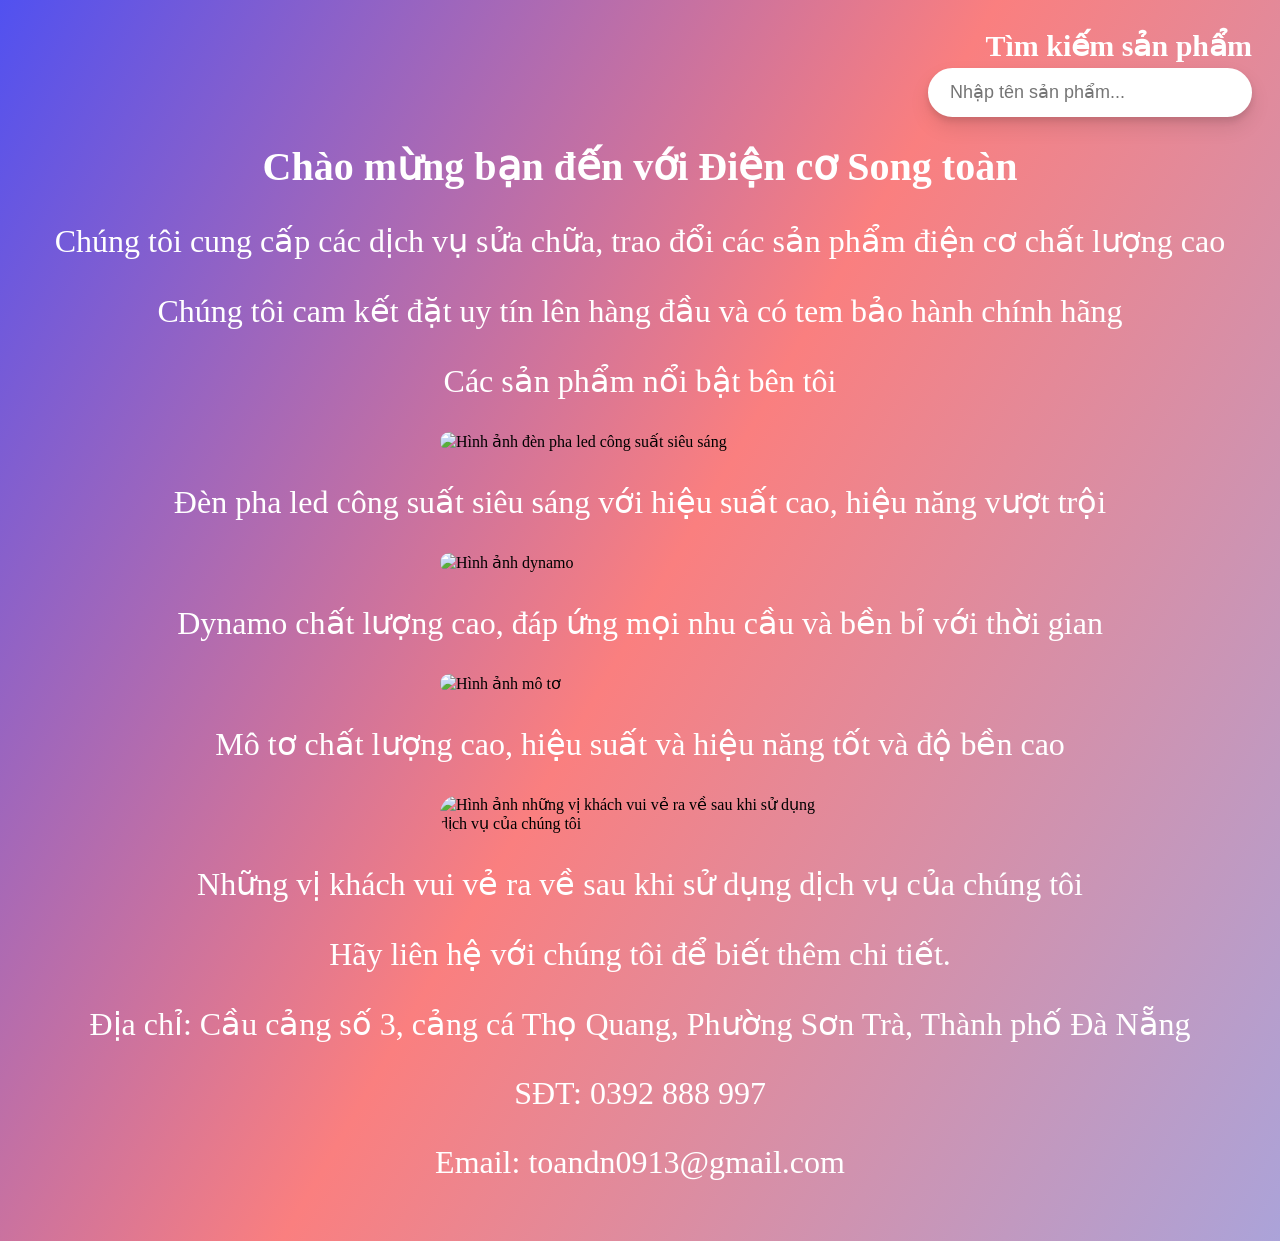
==== index.html @ e0ca0584 "Add files via upload" ====
<!DOCTYPE html>
<html lang="en">
    <head>
        <link rel="stylesheet" href="style.css">
        <meta charset="UTF-8">
        <meta name="viewport" content="width=device-width, initial-scale=1.0">
        <title>Điện cơ Song toàn</title>
    </head>
    <body>
        <h2>Tìm kiếm sản phẩm</h2>
        <input type="text" id="searchInput" placeholder="Nhập tên sản phẩm...">
        <ul id="itemList" style="display: none;">
            <li class="item">Bình ắc quy</li>
            <li class="item">Đề ma rơ 12V</li>
            <li class="item">Đề ma rơ 24V</li>
            <li class="item">Máy phát điện</li>
            <li class="item">Linh kiện AVR</li>
            <li class="item">Đèn pha led siêu sáng</li>
            <li class="item">Mô tơ</li>
            <li class="item">Dynamo/Đi na mô 12V</li>
            <li class="item">Dynamo/Đi na mô 24V</li>
        </ul>
        <h1>Chào mừng bạn đến với Điện cơ Song toàn</h1>
        <p>Chúng tôi cung cấp các dịch vụ sửa chữa, trao đổi các sản phẩm điện cơ chất lượng cao</p>
        <p>Chúng tôi cam kết đặt uy tín lên hàng đầu và có tem bảo hành chính hãng</p>
        <p>Các sản phẩm nổi bật bên tôi</p>
        <img src="Images/den pha led.jpg" alt="Hình ảnh đèn pha led công suất siêu sáng">
        <p>Đèn pha led công suất siêu sáng với hiệu suất cao, hiệu năng vượt trội</p>
        <img src="Images/dynamo.jpg" alt="Hình ảnh dynamo">
        <p>Dynamo chất lượng cao, đáp ứng mọi nhu cầu và bền bỉ với thời gian</p>
        <img src="Images/mo to.jpg" alt="Hình ảnh mô tơ">
        <p>Mô tơ chất lượng cao, hiệu suất và hiệu năng tốt và độ bền cao</p>
        <img src="Images/nhung vi khach vui ve.jpg" alt="Hình ảnh những vị khách vui vẻ ra về sau khi sử dụng dịch vụ của chúng tôi">
        <p>Những vị khách vui vẻ ra về sau khi sử dụng dịch vụ của chúng tôi</p>
        <p>Hãy liên hệ với chúng tôi để biết thêm chi tiết.</p>
        <p>Địa chỉ: Cầu cảng số 3, cảng cá Thọ Quang, Phường Sơn Trà, Thành phố Đà Nẵng</p>
        <p>SĐT: 0392 888 997</p>
        <p>Email: toandn0913@gmail.com</p>
        <script src="script.js"></script>
    </body>
</html>
---- style.css ----
h1 {
    text-align: center;
    color: white;
    font-size: 40px;
    margin-top: 80px; 
}
h2 {
    color: white;
    font-size: 30px;
    margin-bottom: 10px;
    text-align: right;
    margin-top: 0px;
}
li {
    color: white;
    font-size: 28px;
}
p {
    text-align: center;
    color: white;
    font-size: 32px;
}
img {
    display: block;
    margin: 20px auto;
    border-radius: 20px;
    max-width:400px;
    height: auto;
}
body {
    background: linear-gradient(300deg, #aba3d9, #fa7f7f, #5151f0); 
    padding: 20px;
    position: relative;
}
#searchInput {
    width: 100%;
    max-width: 280px;
    padding: 12px 20px;     
    font-size: 18px;        
    border: 2px solid #fff; 
    border-radius: 25px;    
    outline: none;          
    background-color: #ffffff; 
    transition: all 0.3s cubic-bezier(0.25, 0.8, 0.25, 1); 
    
    position: absolute;       
    top: 60px;             
    right: 20px;           
    z-index: 9999;         
    box-shadow: 0 4px 6px #0000001a, 0 10px 20px #0000001a;
}

#searchInput:focus {
    border-color: #000000;  
    box-shadow: 4px 8px #0000002b;
}
#itemList {
    max-width: 280px;
    width: 280px;
    padding: 0;
    list-style: none;
    position: absolute;       
    top: 115px;             
    right: 20px;           
    z-index: 9998;         
}
.item {
    color: white;
    font-size: 20px;
    padding: 12px 20px;
    background: #000000d9; 
    margin-bottom: 8px; 
    border-radius: 12px; 
    text-align: left;
    transition: all 0.2s ease;
    box-shadow: 0 4px 10px #000000cc;
    border: 1px solid #2b2b2b; 
}
.item:hover {
    background: #000000; 
    transform: translateY(-2px); 
    box-shadow: 6px 15px #2424242b;
    cursor: pointer;
}
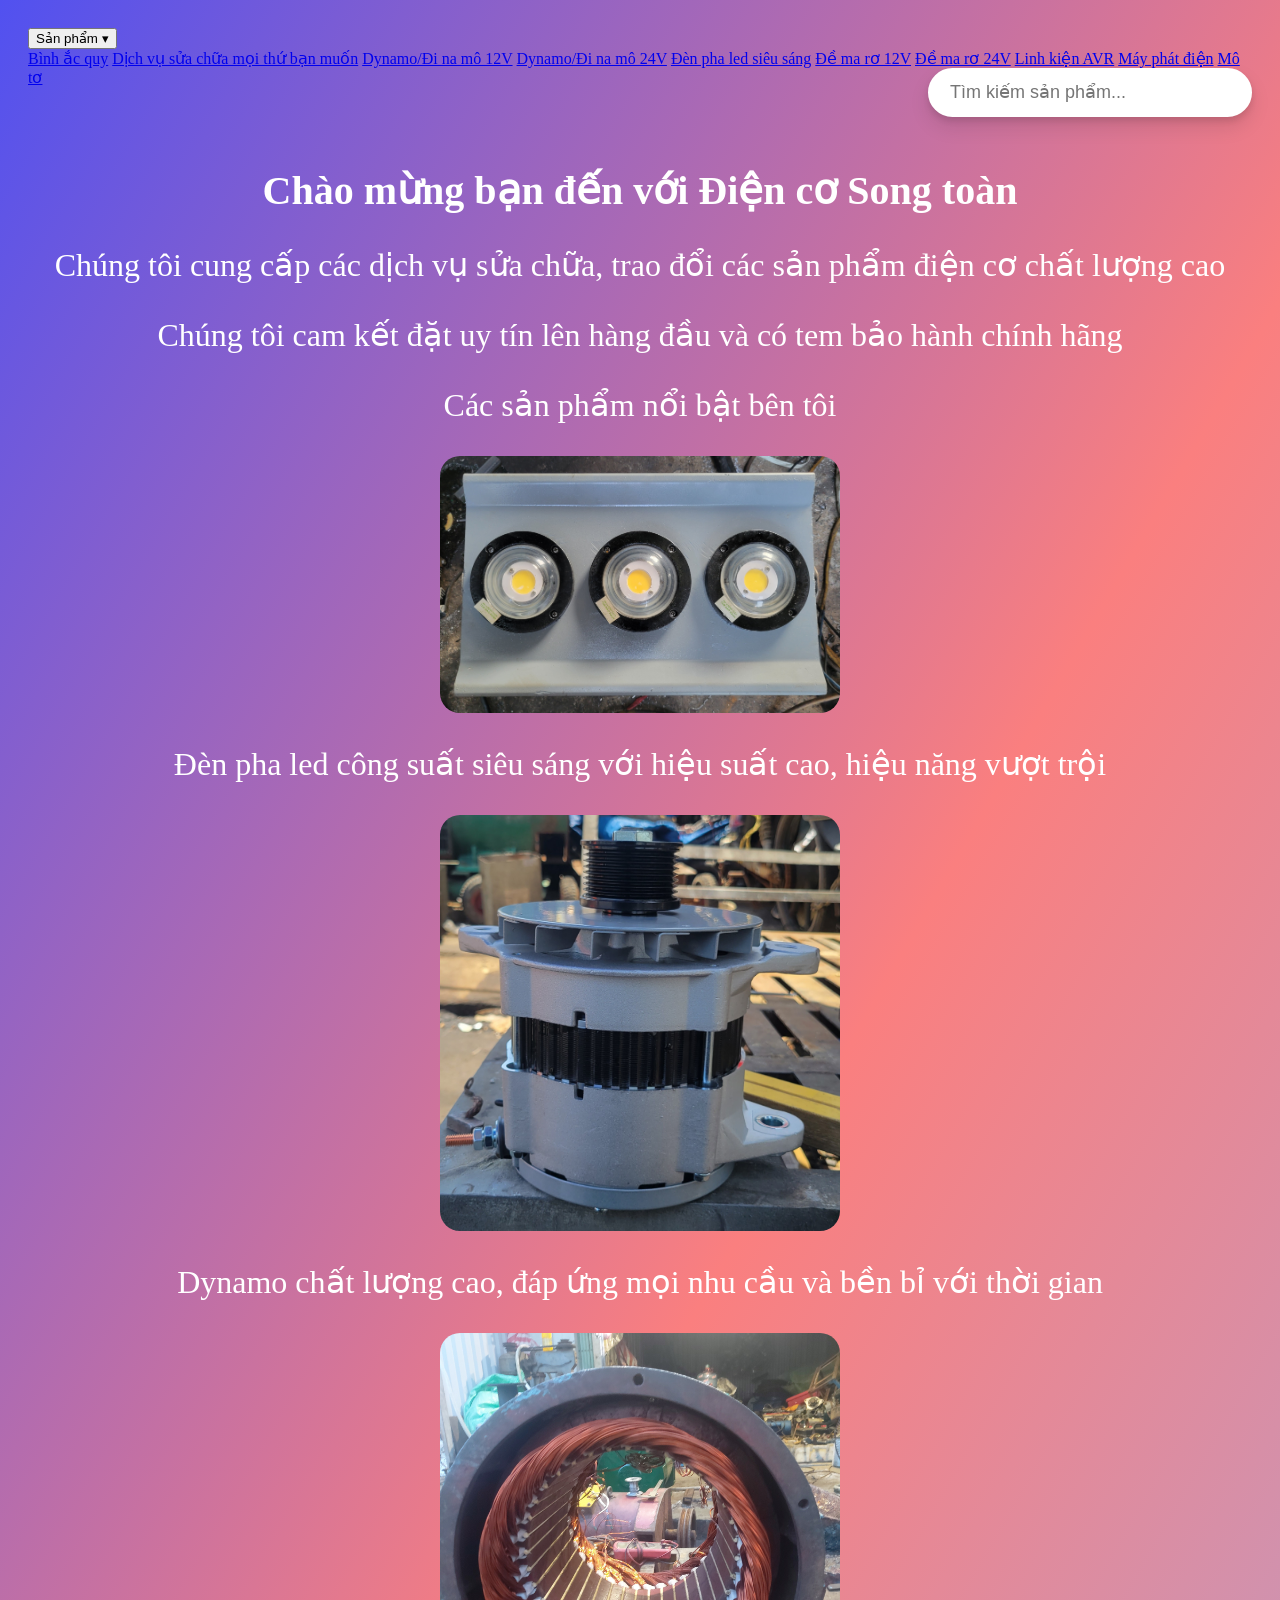
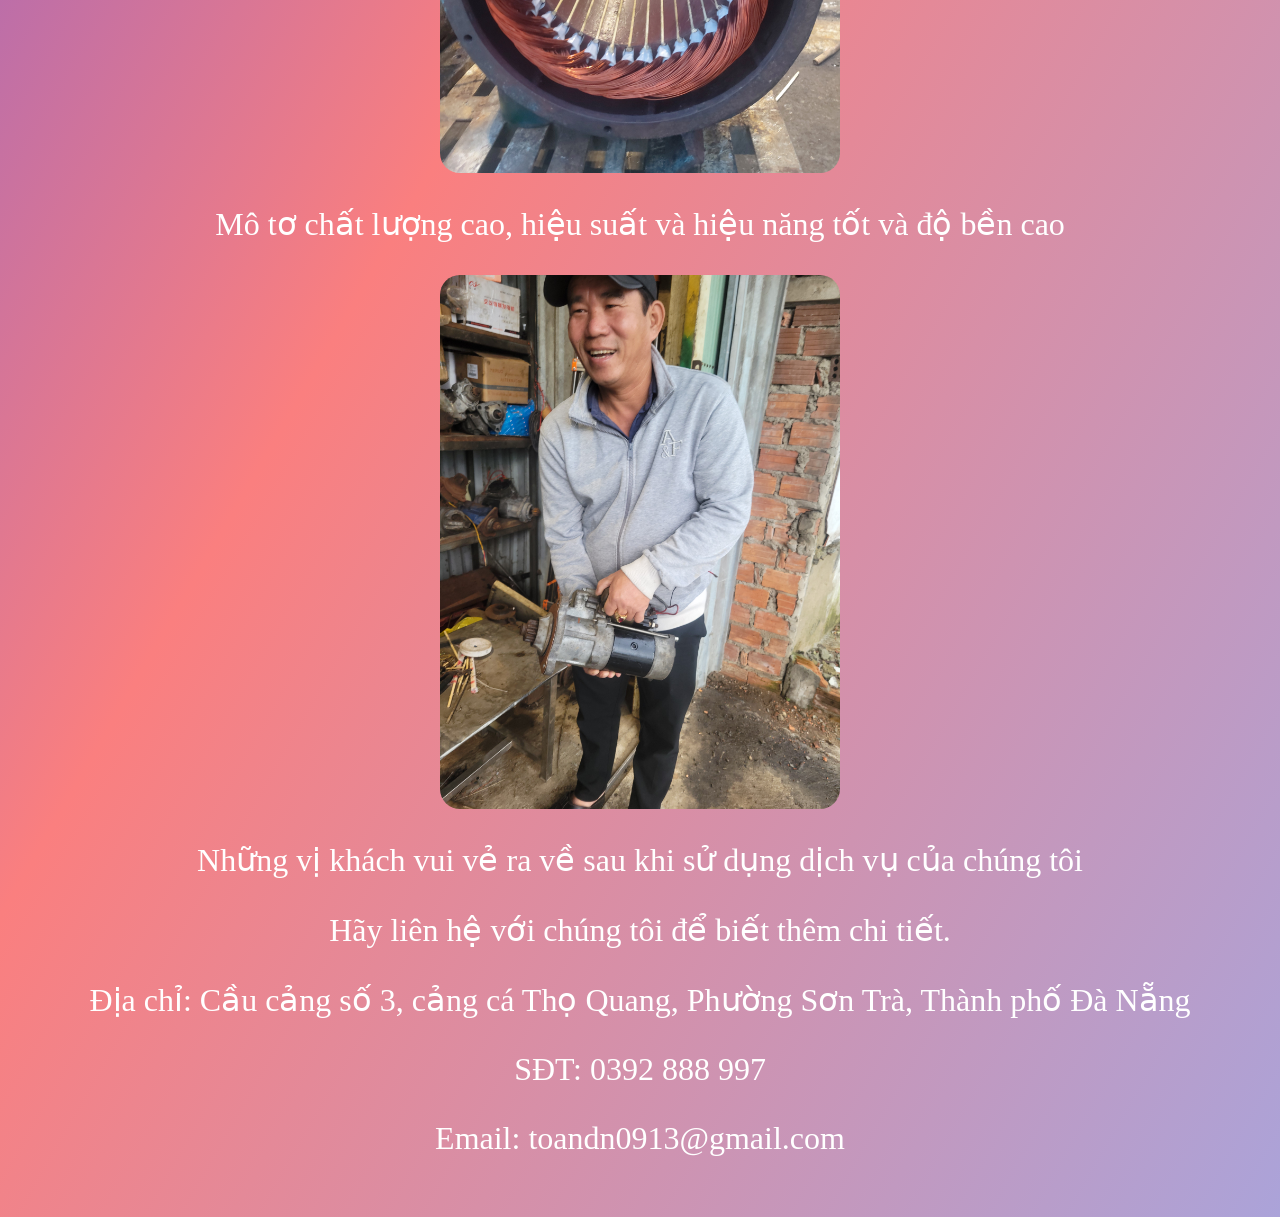
==== commit 047a18f7: "Update index.html" ====
--- a/index.html
+++ b/index.html
@@ -7,35 +7,56 @@
         <title>Điện cơ Song toàn</title>
     </head>
     <body>
-        <h2>Tìm kiếm sản phẩm</h2>
-        <input type="text" id="searchInput" placeholder="Nhập tên sản phẩm...">
+        <div class="shop-header">
+            <div class="menu-san-pham-container">
+                <button id="nutSanPham" class="btn-san-pham">
+                    Sản phẩm ▾
+                </button>
+                <div id="listSanPham" class="dropdown-list">
+                    <a href="ac-quy.html" class="dropdown-item">Bình ắc quy</a>
+                    <a href="dich-vu-sua-chua.html" class="dropdown-item">Dịch vụ sửa chữa mọi thứ bạn muốn</a>
+                    <a href="dynamo-12v.html" class="dropdown-item">Dynamo/Đi na mô 12V</a>
+                    <a href="dynamo-24v.html" class="dropdown-item">Dynamo/Đi na mô 24V</a>
+                    <a href="den-led.html" class="dropdown-item">Đèn pha led siêu sáng</a>
+                    <a href="de-ma-ro-12v.html" class="dropdown-item">Đề ma rơ 12V</a>
+                    <a href="de-ma-ro-24v.html" class="dropdown-item">Đề ma rơ 24V</a>
+                    <a href="avr.html" class="dropdown-item">Linh kiện AVR</a>
+                    <a href="may-phat-dien.html" class="dropdown-item">Máy phát điện</a>
+                    <a href="mo-to.html" class="dropdown-item">Mô tơ</a>
+                </div>
+            </div>
+            <input type="text" id="searchInput" placeholder="Tìm kiếm sản phẩm...">
+        </div>
         <ul id="itemList" style="display: none;">
             <li class="item">Bình ắc quy</li>
+            <li class="item">Dịch vụ sửa chữa mọi thứ bạn muốn</li>
+            <li class="item">Dynamo/Đi na mô 12V</li>
+            <li class="item">Dynamo/Đi na mô 24V</li>
+            <li class="item">Đèn pha led siêu sáng</li>
             <li class="item">Đề ma rơ 12V</li>
             <li class="item">Đề ma rơ 24V</li>
+            <li class="item">Linh kiện AVR</li>
             <li class="item">Máy phát điện</li>
-            <li class="item">Linh kiện AVR</li>
-            <li class="item">Đèn pha led siêu sáng</li>
             <li class="item">Mô tơ</li>
-            <li class="item">Dynamo/Đi na mô 12V</li>
-            <li class="item">Dynamo/Đi na mô 24V</li>
         </ul>
         <h1>Chào mừng bạn đến với Điện cơ Song toàn</h1>
         <p>Chúng tôi cung cấp các dịch vụ sửa chữa, trao đổi các sản phẩm điện cơ chất lượng cao</p>
         <p>Chúng tôi cam kết đặt uy tín lên hàng đầu và có tem bảo hành chính hãng</p>
         <p>Các sản phẩm nổi bật bên tôi</p>
-        <img src="Images/den pha led.jpg" alt="Hình ảnh đèn pha led công suất siêu sáng">
+        <img src="den pha led.jpg" alt="Hình ảnh đèn pha led công suất siêu sáng">
         <p>Đèn pha led công suất siêu sáng với hiệu suất cao, hiệu năng vượt trội</p>
-        <img src="Images/dynamo.jpg" alt="Hình ảnh dynamo">
+        <img src="dynamo.jpg" alt="Hình ảnh dynamo">
         <p>Dynamo chất lượng cao, đáp ứng mọi nhu cầu và bền bỉ với thời gian</p>
-        <img src="Images/mo to.jpg" alt="Hình ảnh mô tơ">
+        <img src="mo to.jpg" alt="Hình ảnh mô tơ">
         <p>Mô tơ chất lượng cao, hiệu suất và hiệu năng tốt và độ bền cao</p>
-        <img src="Images/nhung vi khach vui ve.jpg" alt="Hình ảnh những vị khách vui vẻ ra về sau khi sử dụng dịch vụ của chúng tôi">
+        <img src="nhung vi khach vui ve.jpg" alt="Hình ảnh những vị khách vui vẻ ra về sau khi sử dụng dịch vụ của chúng tôi">
         <p>Những vị khách vui vẻ ra về sau khi sử dụng dịch vụ của chúng tôi</p>
         <p>Hãy liên hệ với chúng tôi để biết thêm chi tiết.</p>
-        <p>Địa chỉ: Cầu cảng số 3, cảng cá Thọ Quang, Phường Sơn Trà, Thành phố Đà Nẵng</p>
-        <p>SĐT: 0392 888 997</p>
-        <p>Email: toandn0913@gmail.com</p>
+        <div class="contact-box">
+            <p>Địa chỉ: Cầu cảng số 3, cảng cá Thọ Quang, Phường Sơn Trà, Thành phố Đà Nẵng</p>
+            <p>SĐT: 0392 888 997</p>
+            <p>Email: toandn0913@gmail.com</p>
+        </div>
         <script src="script.js"></script>
     </body>
-</html>+</html>
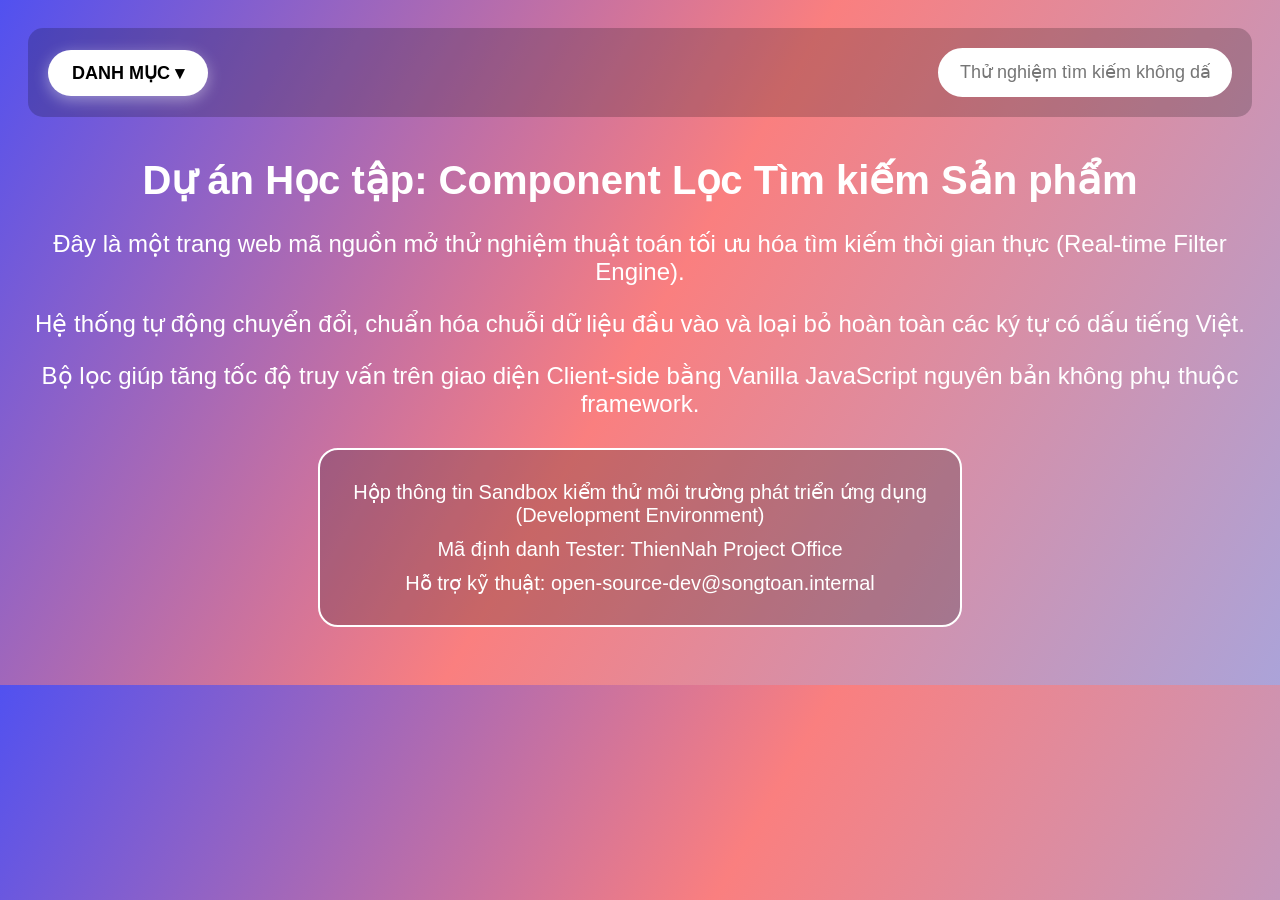
==== commit fdbf9ed7: "Update index.html" ====
--- a/index.html
+++ b/index.html
@@ -1,62 +1,58 @@
 <!DOCTYPE html>
-<html lang="en">
-    <head>
-        <link rel="stylesheet" href="style.css">
-        <meta charset="UTF-8">
-        <meta name="viewport" content="width=device-width, initial-scale=1.0">
-        <title>Điện cơ Song toàn</title>
-    </head>
-    <body>
-        <div class="shop-header">
-            <div class="menu-san-pham-container">
-                <button id="nutSanPham" class="btn-san-pham">
-                    Sản phẩm ▾
-                </button>
-                <div id="listSanPham" class="dropdown-list">
-                    <a href="ac-quy.html" class="dropdown-item">Bình ắc quy</a>
-                    <a href="dich-vu-sua-chua.html" class="dropdown-item">Dịch vụ sửa chữa mọi thứ bạn muốn</a>
-                    <a href="dynamo-12v.html" class="dropdown-item">Dynamo/Đi na mô 12V</a>
-                    <a href="dynamo-24v.html" class="dropdown-item">Dynamo/Đi na mô 24V</a>
-                    <a href="den-led.html" class="dropdown-item">Đèn pha led siêu sáng</a>
-                    <a href="de-ma-ro-12v.html" class="dropdown-item">Đề ma rơ 12V</a>
-                    <a href="de-ma-ro-24v.html" class="dropdown-item">Đề ma rơ 24V</a>
-                    <a href="avr.html" class="dropdown-item">Linh kiện AVR</a>
-                    <a href="may-phat-dien.html" class="dropdown-item">Máy phát điện</a>
-                    <a href="mo-to.html" class="dropdown-item">Mô tơ</a>
-                </div>
+<html lang="vi">
+<head>
+    <link rel="stylesheet" href="style.css">
+    <meta charset="UTF-8">
+    <meta name="viewport" content="width=device-width, initial-scale=1.0">
+    <title>Electric Song Toan - Smart Search Component</title>
+</head>
+<body>
+
+    <div class="shop-header">
+        <div class="menu-san-pham-container">
+            <button id="nutSanPham" class="btn-san-pham"> Danh mục ▾ </button>
+            <div id="listSanPham" class="dropdown-list">
+                <a href="ac-quy.html" class="dropdown-item">Mẫu thử nghiệm 01: Bình ắc quy</a>
+                <a href="dich-vu-sua-chua.html" class="dropdown-item">Mẫu thử nghiệm 02: Hệ thống điều khiển nâng cao</a>
+                <a href="dynamo-12v.html" class="dropdown-item">Mẫu thử nghiệm 03: Động cơ xoay chiều Dynamo 12V</a>
+                <a href="dynamo-24v.html" class="dropdown-item">Mẫu thử nghiệm 04: Động cơ xoay chiều Dynamo 24V</a>
+                <a href="den-led.html" class="dropdown-item">Mẫu thử nghiệm 05: Thiết bị module LED công suất</a>
+                <a href="de-ma-ro-12v.html" class="dropdown-item">Mẫu thử nghiệm 06: Linh kiện khởi động 12V</a>
+                <a href="de-ma-ro-24v.html" class="dropdown-item">Mẫu thử nghiệm 07: Linh kiện khởi động 24V</a>
+                <a href="avr.html" class="dropdown-item">Mẫu thử nghiệm 08: Bộ điều chỉnh điện áp AVR</a>
+                <a href="may-phat-dien.html" class="dropdown-item">Mẫu thử nghiệm 09: Module máy phát năng lượng</a>
+                <a href="mo-to.html" class="dropdown-item">Mẫu thử nghiệm 10: Động cơ cảm ứng Mô tơ</a>
             </div>
-            <input type="text" id="searchInput" placeholder="Tìm kiếm sản phẩm...">
         </div>
-        <ul id="itemList" style="display: none;">
-            <li class="item">Bình ắc quy</li>
-            <li class="item">Dịch vụ sửa chữa mọi thứ bạn muốn</li>
-            <li class="item">Dynamo/Đi na mô 12V</li>
-            <li class="item">Dynamo/Đi na mô 24V</li>
-            <li class="item">Đèn pha led siêu sáng</li>
-            <li class="item">Đề ma rơ 12V</li>
-            <li class="item">Đề ma rơ 24V</li>
-            <li class="item">Linh kiện AVR</li>
-            <li class="item">Máy phát điện</li>
-            <li class="item">Mô tơ</li>
-        </ul>
-        <h1>Chào mừng bạn đến với Điện cơ Song toàn</h1>
-        <p>Chúng tôi cung cấp các dịch vụ sửa chữa, trao đổi các sản phẩm điện cơ chất lượng cao</p>
-        <p>Chúng tôi cam kết đặt uy tín lên hàng đầu và có tem bảo hành chính hãng</p>
-        <p>Các sản phẩm nổi bật bên tôi</p>
-        <img src="den pha led.jpg" alt="Hình ảnh đèn pha led công suất siêu sáng">
-        <p>Đèn pha led công suất siêu sáng với hiệu suất cao, hiệu năng vượt trội</p>
-        <img src="dynamo.jpg" alt="Hình ảnh dynamo">
-        <p>Dynamo chất lượng cao, đáp ứng mọi nhu cầu và bền bỉ với thời gian</p>
-        <img src="mo to.jpg" alt="Hình ảnh mô tơ">
-        <p>Mô tơ chất lượng cao, hiệu suất và hiệu năng tốt và độ bền cao</p>
-        <img src="nhung vi khach vui ve.jpg" alt="Hình ảnh những vị khách vui vẻ ra về sau khi sử dụng dịch vụ của chúng tôi">
-        <p>Những vị khách vui vẻ ra về sau khi sử dụng dịch vụ của chúng tôi</p>
-        <p>Hãy liên hệ với chúng tôi để biết thêm chi tiết.</p>
-        <div class="contact-box">
-            <p>Địa chỉ: Cầu cảng số 3, cảng cá Thọ Quang, Phường Sơn Trà, Thành phố Đà Nẵng</p>
-            <p>SĐT: 0392 888 997</p>
-            <p>Email: toandn0913@gmail.com</p>
+
+        <div class="search-container">
+            <input type="text" id="searchInput" placeholder="Thử nghiệm tìm kiếm không dấu...">
+            <div id="itemList" class="search-dropdown" style="display: none;">
+                <a href="ac-quy.html" class="search-item">Mẫu thử nghiệm 01: Bình ắc quy</a>
+                <a href="dich-vu-sua-chua.html" class="search-item">Mẫu thử nghiệm 02: Hệ thống điều khiển nâng cao</a>
+                <a href="dynamo-12v.html" class="search-item">Mẫu thử nghiệm 03: Động cơ xoay chiều Dynamo 12V</a>
+                <a href="dynamo-24v.html" class="search-item">Mẫu thử nghiệm 04: Động cơ xoay chiều Dynamo 24V</a>
+                <a href="den-led.html" class="search-item">Mẫu thử nghiệm 05: Thiết bị module LED công suất</a>
+                <a href="de-ma-ro-12v.html" class="search-item">Mẫu thử nghiệm 06: Linh kiện khởi động 12V</a>
+                <a href="de-ma-ro-24v.html" class="search-item">Mẫu thử nghiệm 07: Linh kiện khởi động 24V</a>
+                <a href="avr.html" class="search-item">Mẫu thử nghiệm 08: Bộ điều chỉnh điện áp AVR</a>
+                <a href="may-phat-dien.html" class="search-item">Mẫu thử nghiệm 09: Module máy phát năng lượng</a>
+                <a href="mo-to.html" class="search-item">Mẫu thử nghiệm 10: Động cơ cảm ứng Mô tơ</a>
+            </div>
         </div>
-        <script src="script.js"></script>
-    </body>
+    </div>
+
+    <h1>Dự án Học tập: Component Lọc Tìm kiếm Sản phẩm</h1>
+    <p>Đây là một trang web mã nguồn mở thử nghiệm thuật toán tối ưu hóa tìm kiếm thời gian thực (Real-time Filter Engine).</p>
+    <p>Hệ thống tự động chuyển đổi, chuẩn hóa chuỗi dữ liệu đầu vào và loại bỏ hoàn toàn các ký tự có dấu tiếng Việt.</p>
+    <p>Bộ lọc giúp tăng tốc độ truy vấn trên giao diện Client-side bằng Vanilla JavaScript nguyên bản không phụ thuộc framework.</p>
+
+    <div class="contact-box">
+        <p>Hộp thông tin Sandbox kiểm thử môi trường phát triển ứng dụng (Development Environment)</p>
+        <p>Mã định danh Tester: ThienNah Project Office</p>
+        <p>Hỗ trợ kỹ thuật: open-source-dev@songtoan.internal</p>
+    </div>
+
+    <script src="script.js"></script>
+</body>
 </html>
--- a/style.css
+++ b/style.css
@@ -1,84 +1,42 @@
-h1 {
-    text-align: center;
-    color: white;
-    font-size: 40px;
-    margin-top: 80px; 
-}
-h2 {
-    color: white;
-    font-size: 30px;
-    margin-bottom: 10px;
-    text-align: right;
-    margin-top: 0px;
-}
-li {
-    color: white;
-    font-size: 28px;
-}
-p {
-    text-align: center;
-    color: white;
-    font-size: 32px;
-}
-img {
-    display: block;
-    margin: 20px auto;
-    border-radius: 20px;
-    max-width:400px;
-    height: auto;
-}
 body {
-    background: linear-gradient(300deg, #aba3d9, #fa7f7f, #5151f0); 
+    background: linear-gradient(300deg, #aba3d9, #fa7f7f, #5151f0);
     padding: 20px;
     position: relative;
+    font-family: Arial, sans-serif;
 }
-#searchInput {
-    width: 100%;
-    max-width: 280px;
-    padding: 12px 20px;     
-    font-size: 18px;        
-    border: 2px solid #fff; 
-    border-radius: 25px;    
-    outline: none;          
-    background-color: #ffffff; 
-    transition: all 0.3s cubic-bezier(0.25, 0.8, 0.25, 1); 
-    
-    position: absolute;       
-    top: 60px;             
-    right: 20px;           
-    z-index: 9999;         
-    box-shadow: 0 4px 6px #0000001a, 0 10px 20px #0000001a;
+h1 { text-align: center; color: white; font-size: 40px; margin-top: 40px; }
+p { text-align: center; color: white; font-size: 24px; }
+.contact-box {
+    background-color: #00000033; border: 2px solid #ffffff; border-radius: 20px;
+    padding: 20px; margin: 30px auto; max-width: 600px;
 }
-
-#searchInput:focus {
-    border-color: #000000;  
-    box-shadow: 4px 8px #0000002b;
+.contact-box p { font-size: 20px; color: #ffffff; margin: 10px 0; text-align: center; }
+.shop-header {
+    display: flex; justify-content: space-between; align-items: center;
+    padding: 20px; background: #00000033; border-radius: 15px; margin-bottom: 30px;
+    position: relative; z-index: 1000;
 }
-#itemList {
-    max-width: 280px;
-    width: 280px;
-    padding: 0;
-    list-style: none;
-    position: absolute;       
-    top: 115px;             
-    right: 20px;           
-    z-index: 9998;         
+.menu-san-pham-container { position: relative; }
+.btn-san-pham {
+    background: white; color: #000000; padding: 12px 24px; font-size: 18px; font-weight: bold;
+    border: none; border-radius: 30px; cursor: pointer; box-shadow: 0 4px 15px #ffffff66;
+    transition: all 0.5s ease; text-transform: uppercase;
 }
-.item {
-    color: white;
-    font-size: 20px;
-    padding: 12px 20px;
-    background: #000000d9; 
-    margin-bottom: 8px; 
-    border-radius: 12px; 
-    text-align: left;
-    transition: all 0.2s ease;
-    box-shadow: 0 4px 10px #000000cc;
-    border: 1px solid #2b2b2b; 
+.btn-san-pham:hover { transform: translateY(-2px); box-shadow: 0 6px 20px #30303099; }
+.dropdown-list {
+    display: none; position: absolute; top: 140%; left: 0; background-color: #ffffff;
+    width: 280px; border-radius: 12px; box-shadow: 0 10px 30px #00000033; z-index: 999;
+    padding: 10px 0; opacity: 0; visibility: hidden; transition: all 0.3s ease; transform: translateY(-10px);
 }
-.item:hover {
-    background: #000000; 
-    transform: translateY(-2px); 
-    box-shadow: 6px 15px #2424242b;
-    cursor: pointer;
-}+.dropdown-list.show { display: block; opacity: 1; visibility: visible; transform: translateY(0); }
+.dropdown-item { display: block; padding: 12px 20px; color: #333333; font-size: 16px; font-weight: 500; text-decoration: none; width: 100%; box-sizing: border-box; }
+.dropdown-item:hover { background-color: #f5f5f5; }
+.search-container { position: relative; }
+#searchInput { width: 250px; padding: 12px 20px; font-size: 18px; border: 2px solid #ffffff; border-radius: 25px; outline: none; background-color: #ffffff; transition: all 0.3s; }
+#searchInput:focus { border-color: #000000; box-shadow: 0 0 10px rgba(0,0,0,0.2); }
+.search-dropdown {
+    position: absolute; top: 115%; right: 0; width: 280px; max-height: 350px; overflow-y: auto;
+    background: #000000e6; border: 1px solid #2b2b2b; border-radius: 12px; padding: 8px 0; z-index: 9999; box-shadow: 0 10px 25px rgba(0,0,0,0.5);
+}
+.search-item { display: block; color: white; font-size: 16px; padding: 12px 20px; text-decoration: none; text-align: left; transition: all 0.2s ease; }
+.search-item:hover { background: #ffffff22; padding-left: 25px; }
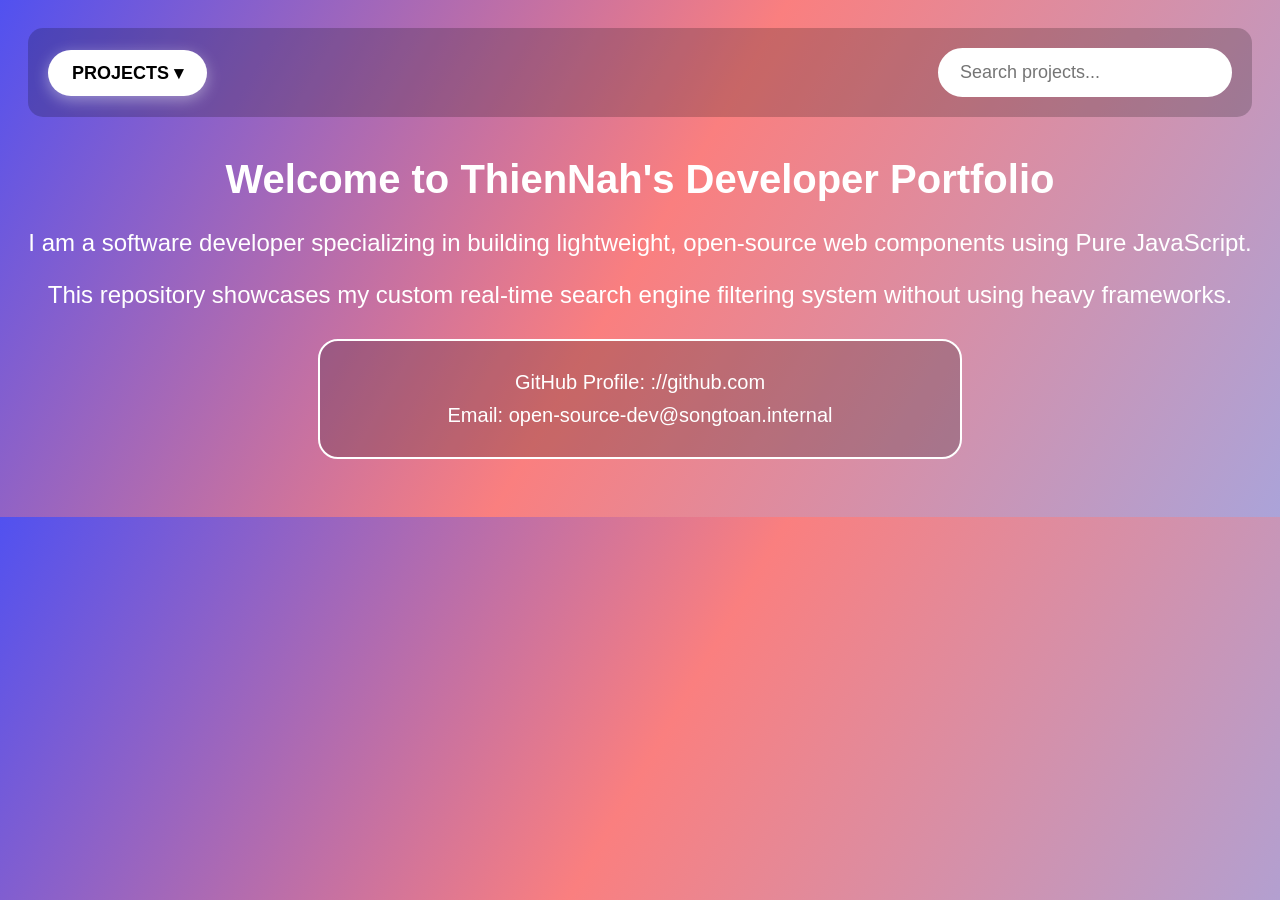
==== commit 6b9c8e4a: "Update index.html" ====
--- a/index.html
+++ b/index.html
@@ -1,56 +1,38 @@
 <!DOCTYPE html>
-<html lang="vi">
+<html lang="en">
 <head>
     <link rel="stylesheet" href="style.css">
     <meta charset="UTF-8">
     <meta name="viewport" content="width=device-width, initial-scale=1.0">
-    <title>Electric Song Toan - Smart Search Component</title>
+    <title>ThienNah - Software Developer Portfolio</title>
 </head>
 <body>
-
     <div class="shop-header">
         <div class="menu-san-pham-container">
-            <button id="nutSanPham" class="btn-san-pham"> Danh mục ▾ </button>
+            <button id="nutSanPham" class="btn-san-pham">Projects ▾ </button>
             <div id="listSanPham" class="dropdown-list">
-                <a href="ac-quy.html" class="dropdown-item">Mẫu thử nghiệm 01: Bình ắc quy</a>
-                <a href="dich-vu-sua-chua.html" class="dropdown-item">Mẫu thử nghiệm 02: Hệ thống điều khiển nâng cao</a>
-                <a href="dynamo-12v.html" class="dropdown-item">Mẫu thử nghiệm 03: Động cơ xoay chiều Dynamo 12V</a>
-                <a href="dynamo-24v.html" class="dropdown-item">Mẫu thử nghiệm 04: Động cơ xoay chiều Dynamo 24V</a>
-                <a href="den-led.html" class="dropdown-item">Mẫu thử nghiệm 05: Thiết bị module LED công suất</a>
-                <a href="de-ma-ro-12v.html" class="dropdown-item">Mẫu thử nghiệm 06: Linh kiện khởi động 12V</a>
-                <a href="de-ma-ro-24v.html" class="dropdown-item">Mẫu thử nghiệm 07: Linh kiện khởi động 24V</a>
-                <a href="avr.html" class="dropdown-item">Mẫu thử nghiệm 08: Bộ điều chỉnh điện áp AVR</a>
-                <a href="may-phat-dien.html" class="dropdown-item">Mẫu thử nghiệm 09: Module máy phát năng lượng</a>
-                <a href="mo-to.html" class="dropdown-item">Mẫu thử nghiệm 10: Động cơ cảm ứng Mô tơ</a>
+                <a href="#" class="dropdown-item">Live Search Component</a>
+                <a href="#" class="dropdown-item">Dropdown Menu Project</a>
+                <a href="#" class="dropdown-item">Vanilla JS Algorithms</a>
             </div>
         </div>
-
         <div class="search-container">
-            <input type="text" id="searchInput" placeholder="Thử nghiệm tìm kiếm không dấu...">
+            <input type="text" id="searchInput" placeholder="Search projects...">
             <div id="itemList" class="search-dropdown" style="display: none;">
-                <a href="ac-quy.html" class="search-item">Mẫu thử nghiệm 01: Bình ắc quy</a>
-                <a href="dich-vu-sua-chua.html" class="search-item">Mẫu thử nghiệm 02: Hệ thống điều khiển nâng cao</a>
-                <a href="dynamo-12v.html" class="search-item">Mẫu thử nghiệm 03: Động cơ xoay chiều Dynamo 12V</a>
-                <a href="dynamo-24v.html" class="search-item">Mẫu thử nghiệm 04: Động cơ xoay chiều Dynamo 24V</a>
-                <a href="den-led.html" class="search-item">Mẫu thử nghiệm 05: Thiết bị module LED công suất</a>
-                <a href="de-ma-ro-12v.html" class="search-item">Mẫu thử nghiệm 06: Linh kiện khởi động 12V</a>
-                <a href="de-ma-ro-24v.html" class="search-item">Mẫu thử nghiệm 07: Linh kiện khởi động 24V</a>
-                <a href="avr.html" class="search-item">Mẫu thử nghiệm 08: Bộ điều chỉnh điện áp AVR</a>
-                <a href="may-phat-dien.html" class="search-item">Mẫu thử nghiệm 09: Module máy phát năng lượng</a>
-                <a href="mo-to.html" class="search-item">Mẫu thử nghiệm 10: Động cơ cảm ứng Mô tơ</a>
+                <a href="#" class="search-item">Live Search Component</a>
+                <a href="#" class="search-item">Dropdown Menu Project</a>
+                <a href="#" class="search-item">Vanilla JS Algorithms</a>
             </div>
         </div>
     </div>
 
-    <h1>Dự án Học tập: Component Lọc Tìm kiếm Sản phẩm</h1>
-    <p>Đây là một trang web mã nguồn mở thử nghiệm thuật toán tối ưu hóa tìm kiếm thời gian thực (Real-time Filter Engine).</p>
-    <p>Hệ thống tự động chuyển đổi, chuẩn hóa chuỗi dữ liệu đầu vào và loại bỏ hoàn toàn các ký tự có dấu tiếng Việt.</p>
-    <p>Bộ lọc giúp tăng tốc độ truy vấn trên giao diện Client-side bằng Vanilla JavaScript nguyên bản không phụ thuộc framework.</p>
+    <h1>Welcome to ThienNah's Developer Portfolio</h1>
+    <p>I am a software developer specializing in building lightweight, open-source web components using Pure JavaScript.</p>
+    <p>This repository showcases my custom real-time search engine filtering system without using heavy frameworks.</p>
 
     <div class="contact-box">
-        <p>Hộp thông tin Sandbox kiểm thử môi trường phát triển ứng dụng (Development Environment)</p>
-        <p>Mã định danh Tester: ThienNah Project Office</p>
-        <p>Hỗ trợ kỹ thuật: open-source-dev@songtoan.internal</p>
+        <p>GitHub Profile: ://github.com</p>
+        <p>Email: open-source-dev@songtoan.internal</p>
     </div>
 
     <script src="script.js"></script>
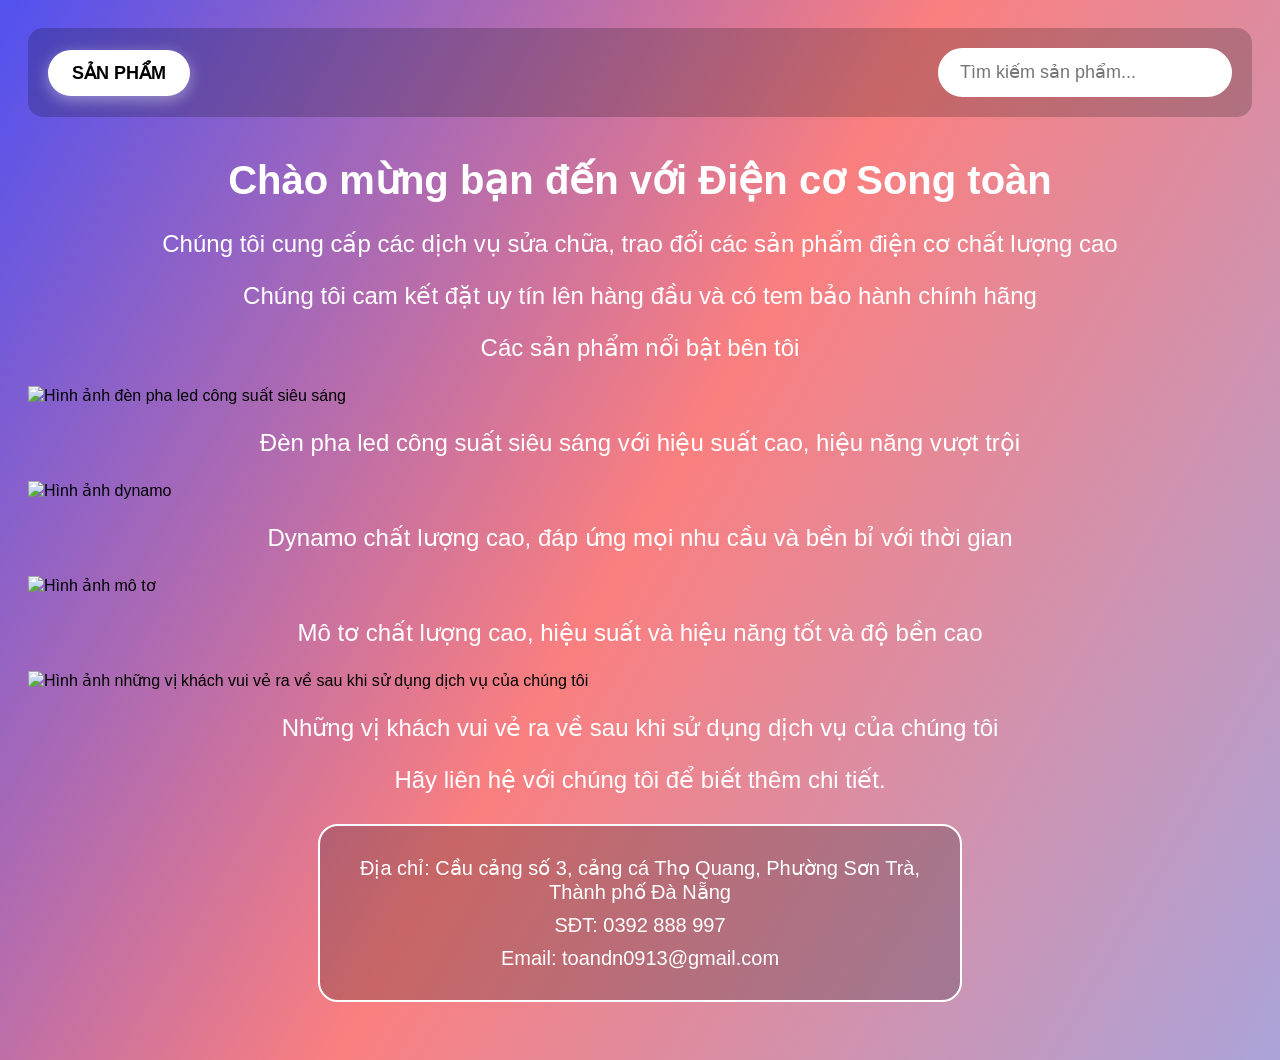
==== commit 27f6b681: "Update index.html" ====
--- a/index.html
+++ b/index.html
@@ -1,40 +1,62 @@
 <!DOCTYPE html>
-<html lang="en">
-<head>
-    <link rel="stylesheet" href="style.css">
-    <meta charset="UTF-8">
-    <meta name="viewport" content="width=device-width, initial-scale=1.0">
-    <title>ThienNah - Software Developer Portfolio</title>
-</head>
-<body>
-    <div class="shop-header">
-        <div class="menu-san-pham-container">
-            <button id="nutSanPham" class="btn-san-pham">Projects ▾ </button>
-            <div id="listSanPham" class="dropdown-list">
-                <a href="#" class="dropdown-item">Live Search Component</a>
-                <a href="#" class="dropdown-item">Dropdown Menu Project</a>
-                <a href="#" class="dropdown-item">Vanilla JS Algorithms</a>
+<html lang="vi">
+    <head>
+        <link rel="stylesheet" href="style.css">
+        <script src="script.js"></script>
+        <meta charset="UTF-8">
+        <meta name="viewport" content="width=device-width, initial-scale=1.0">
+        <title>Điện cơ Song toàn</title>
+    </head>
+    <body>
+        <div class="shop-header">
+            <div class="menu-san-pham-container">
+                <button id="nutSanPham" class="btn-san-pham">Sản phẩm</button>
+                <div id="listSanPham" class="dropdown-list">
+                    <a href="ac-quy.html" class="dropdown-item">Bình ắc quy</a>
+                    <a href="dich-vu-sua-chua.html" class="dropdown-item">Dịch vụ sửa chữa mọi thứ bạn muốn</a>
+                    <a href="dynamo-12v.html" class="dropdown-item">Dynamo/Đi na mô 12V</a>
+                    <a href="dynamo-24v.html" class="dropdown-item">Dynamo/Đi na mô 24V</a>
+                    <a href="den-led.html" class="dropdown-item">Đèn pha led siêu sáng</a>
+                    <a href="de-ma-ro-12v.html" class="dropdown-item">Đề ma rơ 12V</a>
+                    <a href="de-ma-ro-24v.html" class="dropdown-item">Đề ma rơ 24V</a>
+                    <a href="avr.html" class="dropdown-item">Linh kiện AVR</a>
+                    <a href="may-phat-dien.html" class="dropdown-item">Máy phát điện</a>
+                    <a href="mo-to.html" class="dropdown-item">Mô tơ</a>
+                </div>
+            </div>
+            <div class="search-container">
+                <input type="text" id="searchInput" placeholder="Tìm kiếm sản phẩm...">
+                <div id="itemList" class="search-dropdown" style="display: none;">
+                    <a href="san-pham.html?id=ac-quy" class="dropdown-item">Bình ắc quy</a>
+                    <a href="san-pham.html?id=dich-vu-sua-chua" class="dropdown-item">Dịch vụ sửa chữa mọi thứ bạn muốn</a>
+                    <a href="san-pham.html?id=dynamo-12v" class="dropdown-item">Dynamo/Đi na mô 12V</a>
+                    <a href="san-pham.html?id=dynamo-24v" class="dropdown-item">Dynamo/Đi na mô 24V</a>
+                    <a href="san-pham.html?id=den-led" class="dropdown-item">Đèn pha led siêu sáng</a>
+                    <a href="san-pham.html?id=de-ma-ro-12v" class="dropdown-item">Đề ma rơ 12V</a>
+                    <a href="san-pham.html?id=de-ma-ro-24v" class="dropdown-item">Đề ma rơ 24V</a>
+                    <a href="san-pham.html?id=avr" class="dropdown-item">Linh kiện AVR</a>
+                    <a href="san-pham.html?id=may-phat-dien" class="dropdown-item">Máy phát điện</a>
+                    <a href="san-pham.html?id=mo-to" class="dropdown-item">Mô tơ</a>
+                </div>
             </div>
         </div>
-        <div class="search-container">
-            <input type="text" id="searchInput" placeholder="Search projects...">
-            <div id="itemList" class="search-dropdown" style="display: none;">
-                <a href="#" class="search-item">Live Search Component</a>
-                <a href="#" class="search-item">Dropdown Menu Project</a>
-                <a href="#" class="search-item">Vanilla JS Algorithms</a>
-            </div>
+        <h1>Chào mừng bạn đến với Điện cơ Song toàn</h1>
+        <p>Chúng tôi cung cấp các dịch vụ sửa chữa, trao đổi các sản phẩm điện cơ chất lượng cao</p>
+        <p>Chúng tôi cam kết đặt uy tín lên hàng đầu và có tem bảo hành chính hãng</p>
+        <p>Các sản phẩm nổi bật bên tôi</p>
+        <img src="den pha led.jpg" alt="Hình ảnh đèn pha led công suất siêu sáng">
+        <p>Đèn pha led công suất siêu sáng với hiệu suất cao, hiệu năng vượt trội</p>
+        <img src="dynamo.jpg" alt="Hình ảnh dynamo">
+        <p>Dynamo chất lượng cao, đáp ứng mọi nhu cầu và bền bỉ với thời gian</p>
+        <img src="mo to.jpg" alt="Hình ảnh mô tơ">
+        <p>Mô tơ chất lượng cao, hiệu suất và hiệu năng tốt và độ bền cao</p>
+        <img src="nhung vi khach vui ve.jpg" alt="Hình ảnh những vị khách vui vẻ ra về sau khi sử dụng dịch vụ của chúng tôi">
+        <p>Những vị khách vui vẻ ra về sau khi sử dụng dịch vụ của chúng tôi</p>
+        <p>Hãy liên hệ với chúng tôi để biết thêm chi tiết.</p>
+        <div class="contact-box">
+            <p>Địa chỉ: Cầu cảng số 3, cảng cá Thọ Quang, Phường Sơn Trà, Thành phố Đà Nẵng</p>
+            <p>SĐT: 0392 888 997</p>
+            <p>Email: toandn0913@gmail.com</p>
         </div>
-    </div>
-
-    <h1>Welcome to ThienNah's Developer Portfolio</h1>
-    <p>I am a software developer specializing in building lightweight, open-source web components using Pure JavaScript.</p>
-    <p>This repository showcases my custom real-time search engine filtering system without using heavy frameworks.</p>
-
-    <div class="contact-box">
-        <p>GitHub Profile: ://github.com</p>
-        <p>Email: open-source-dev@songtoan.internal</p>
-    </div>
-
-    <script src="script.js"></script>
-</body>
+    </body>
 </html>
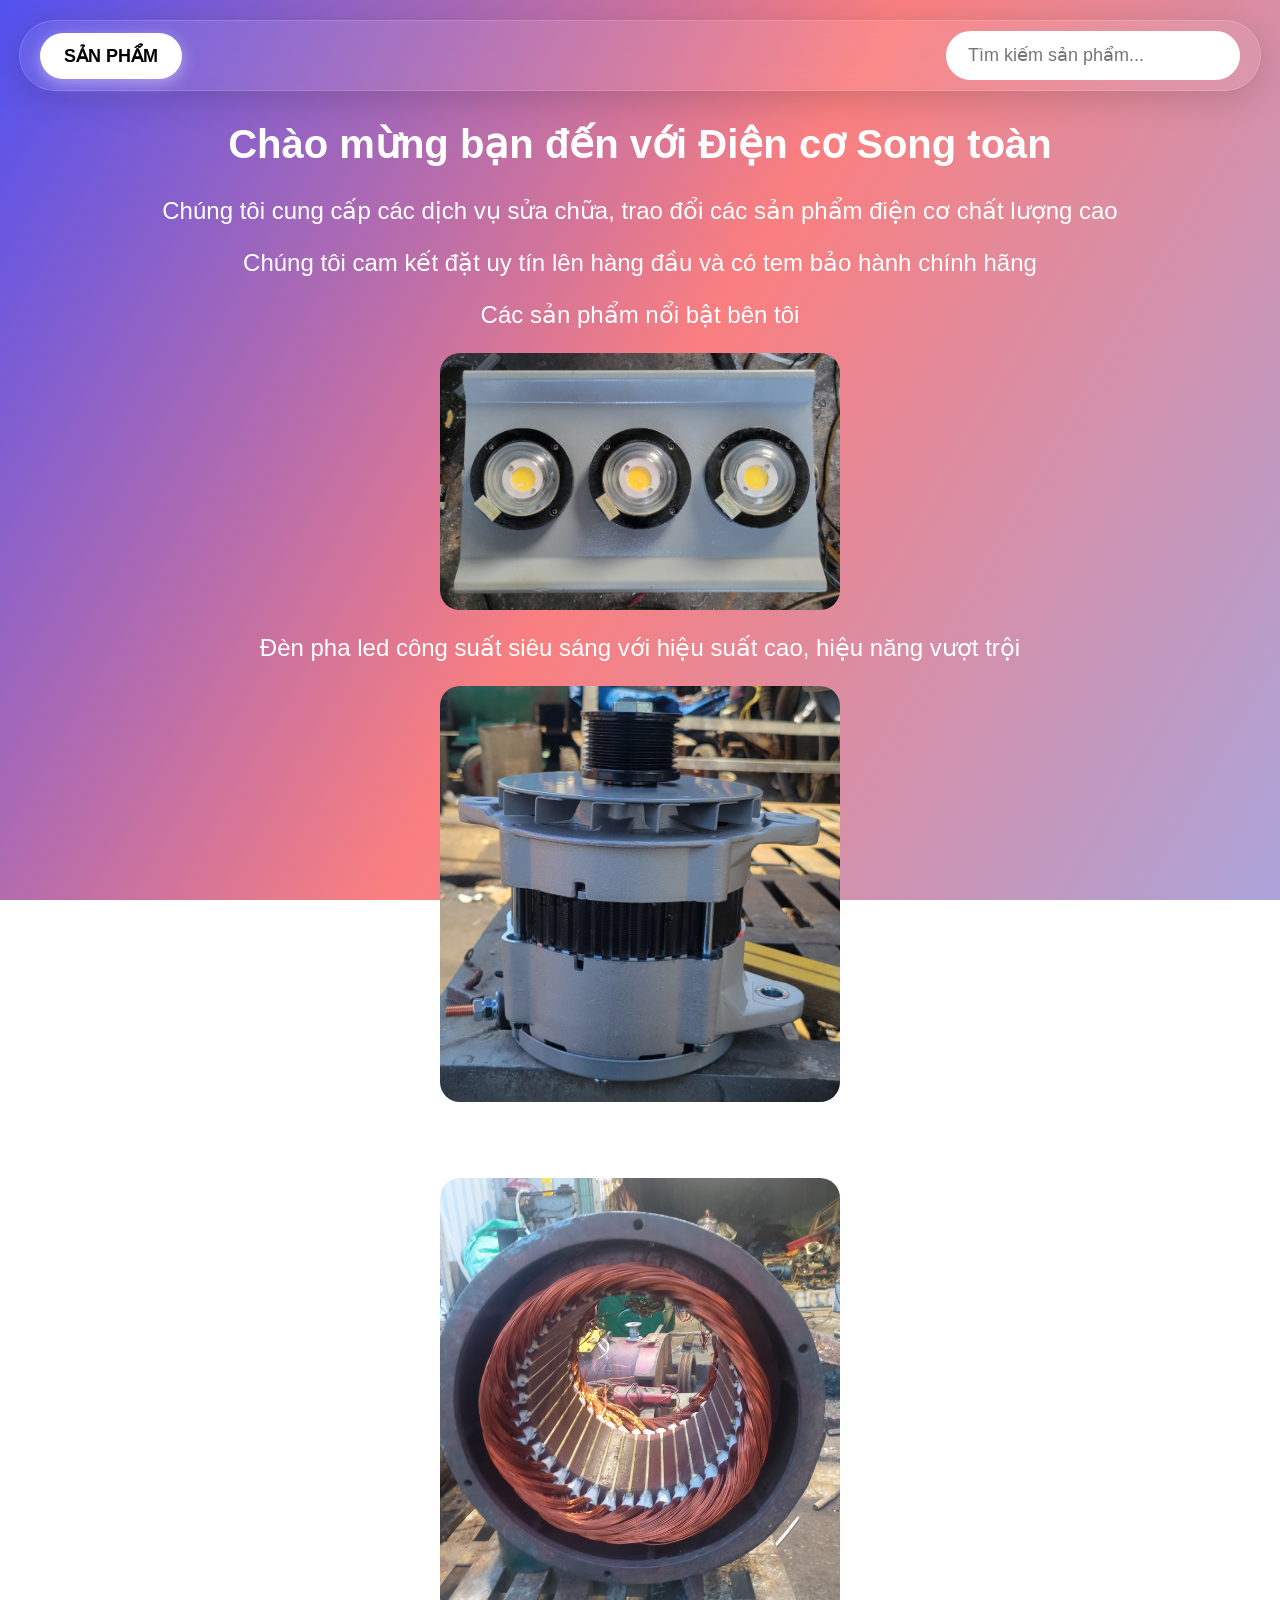
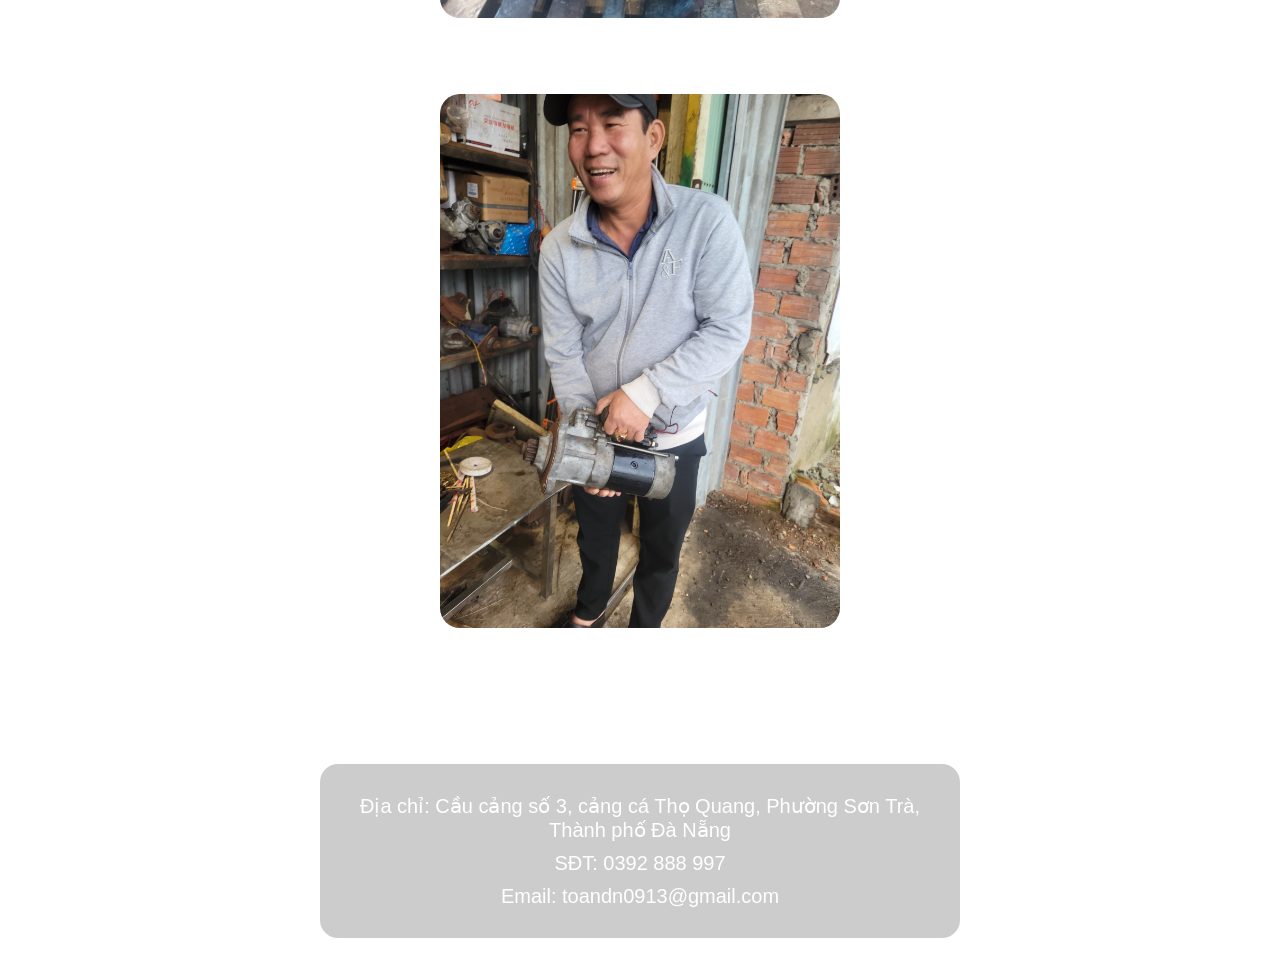
==== commit 5df199f2: "Update index.html" ====
--- a/index.html
+++ b/index.html
@@ -2,7 +2,7 @@
 <html lang="vi">
     <head>
         <link rel="stylesheet" href="style.css">
-        <script src="script.js"></script>
+        <script src="script.js" defer></script>
         <meta charset="UTF-8">
         <meta name="viewport" content="width=device-width, initial-scale=1.0">
         <title>Điện cơ Song toàn</title>
@@ -12,23 +12,8 @@
             <div class="menu-san-pham-container">
                 <button id="nutSanPham" class="btn-san-pham">Sản phẩm</button>
                 <div id="listSanPham" class="dropdown-list">
-                    <a href="ac-quy.html" class="dropdown-item">Bình ắc quy</a>
-                    <a href="dich-vu-sua-chua.html" class="dropdown-item">Dịch vụ sửa chữa mọi thứ bạn muốn</a>
-                    <a href="dynamo-12v.html" class="dropdown-item">Dynamo/Đi na mô 12V</a>
-                    <a href="dynamo-24v.html" class="dropdown-item">Dynamo/Đi na mô 24V</a>
-                    <a href="den-led.html" class="dropdown-item">Đèn pha led siêu sáng</a>
-                    <a href="de-ma-ro-12v.html" class="dropdown-item">Đề ma rơ 12V</a>
-                    <a href="de-ma-ro-24v.html" class="dropdown-item">Đề ma rơ 24V</a>
-                    <a href="avr.html" class="dropdown-item">Linh kiện AVR</a>
-                    <a href="may-phat-dien.html" class="dropdown-item">Máy phát điện</a>
-                    <a href="mo-to.html" class="dropdown-item">Mô tơ</a>
-                </div>
-            </div>
-            <div class="search-container">
-                <input type="text" id="searchInput" placeholder="Tìm kiếm sản phẩm...">
-                <div id="itemList" class="search-dropdown" style="display: none;">
                     <a href="san-pham.html?id=ac-quy" class="dropdown-item">Bình ắc quy</a>
-                    <a href="san-pham.html?id=dich-vu-sua-chua" class="dropdown-item">Dịch vụ sửa chữa mọi thứ bạn muốn</a>
+                    <a href="san-pham.html?id=dich-vu-su-chua" class="dropdown-item">Dịch vụ sửa chữa mọi thứ bạn muốn</a>
                     <a href="san-pham.html?id=dynamo-12v" class="dropdown-item">Dynamo/Đi na mô 12V</a>
                     <a href="san-pham.html?id=dynamo-24v" class="dropdown-item">Dynamo/Đi na mô 24V</a>
                     <a href="san-pham.html?id=den-led" class="dropdown-item">Đèn pha led siêu sáng</a>
@@ -37,6 +22,21 @@
                     <a href="san-pham.html?id=avr" class="dropdown-item">Linh kiện AVR</a>
                     <a href="san-pham.html?id=may-phat-dien" class="dropdown-item">Máy phát điện</a>
                     <a href="san-pham.html?id=mo-to" class="dropdown-item">Mô tơ</a>
+                </div>
+            </div>
+            <div class="search-container">
+                <input type="text" id="searchInput" placeholder="Tìm kiếm sản phẩm...">
+                <div id="itemList" class="search-dropdown" style="display: none;">
+                    <a href="san-pham.html?id=ac-quy" class="search-item">Bình ắc quy</a>
+                    <a href="san-pham.html?id=dich-vu-su-chua" class="search-item">Dịch vụ sửa chữa mọi thứ bạn muốn</a>
+                    <a href="san-pham.html?id=dynamo-12v" class="search-item">Dynamo/Đi na mô 12V</a>
+                    <a href="san-pham.html?id=dynamo-24v" class="search-item">Dynamo/Đi na mô 24V</a>
+                    <a href="san-pham.html?id=den-led" class="search-item">Đèn pha led siêu sáng</a>
+                    <a href="san-pham.html?id=de-ma-ro-12v" class="search-item">Đề ma rơ 12V</a>
+                    <a href="san-pham.html?id=de-ma-ro-24v" class="search-item">Đề ma rơ 24V</a>
+                    <a href="san-pham.html?id=avr" class="search-item">Linh kiện AVR</a>
+                    <a href="san-pham.html?id=may-phat-dien" class="search-item">Máy phát điện</a>
+                    <a href="san-pham.html?id=mo-to" class="search-item">Mô tơ</a>
                 </div>
             </div>
         </div>
--- a/style.css
+++ b/style.css
@@ -1,42 +1,384 @@
-body {
-    background: linear-gradient(300deg, #aba3d9, #fa7f7f, #5151f0);
-    padding: 20px;
-    position: relative;
+body { 
+    background: linear-gradient(300deg, #aba3d9, #fa7f7f, #5151f0); 
+    padding: 20px; 
+    position: relative; 
+    font-family: Arial, sans-serif; 
+    color: #ffffff;
+    margin: 0;
+}
+h1 { 
+    text-align: center; 
+    color: #ffffff; 
+    font-size: 40px; 
+    margin: 30px auto; 
+    display: block;
+    clear: both;
+}
+p { 
+    text-align: center; 
+    color: #ffffff; 
+    font-size: 24px; 
+}
+img { 
+    display: block; 
+    margin: 20px auto; 
+    border-radius: 20px; 
+    max-width: 400px; 
+    width: 100%;
+    height: auto; 
+    clear: both;
+}
+.shop-header { 
+    display: flex; 
+    justify-content: space-between; 
+    align-items: center; 
+    padding: 20px; 
+    background: #00000033; 
+    border-radius: 15px; 
+    margin-bottom: 30px; 
+    position: relative; 
+    z-index: 99999; 
+}
+.menu-san-pham-container { 
+    position: relative; 
+}
+.btn-san-pham { 
+    background: #ffffff; 
+    color: #000000; 
+    padding: 12px 24px; 
+    font-size: 18px; 
+    font-weight: bold; 
+    border: none; 
+    border-radius: 30px; 
+    cursor: pointer; 
+    box-shadow: 0 4px 15px #ffffff66; 
+    transition: all 0.5s ease; 
+    text-transform: uppercase; 
+}
+.btn-san-pham:hover { 
+    transform: translateY(-2px); 
+    box-shadow: 0 6px 20px #30303099; 
+}
+.dropdown-list { 
+    display: none; 
+    position: absolute; 
+    top: 140%; 
+    left: 0; 
+    background-color: #ffffff; 
+    width: 280px; 
+    border-radius: 12px; 
+    box-shadow: 0 10px 30px #00000033; 
+    z-index: 999; 
+    padding: 10px 0; 
+}
+.dropdown-list.show { 
+    display: block; 
+}
+.dropdown-item { 
+    display: block; 
+    padding: 12px 20px; 
+    color: #333333; 
+    font-size: 16px; 
+    font-weight: 500; 
+    text-decoration: none; 
+    width: 100%; 
+    box-sizing: border-box; 
+    text-align: left;
+}
+.dropdown-item:hover { 
+    background-color: #f5f5f5; 
+}
+.search-container { 
+    position: relative; 
+}
+#searchInput { 
+    width: 250px; 
+    padding: 12px 20px; 
+    font-size: 18px; 
+    border: 2px solid #ffffff; 
+    border-radius: 25px; 
+    outline: none; 
+    background-color: #ffffff; 
+    transition: all 0.3s; 
+}
+#searchInput:focus { 
+    border-color: #000000; 
+    box-shadow: 0 0 10px #00000033; 
+}
+.search-dropdown { 
+    position: absolute; 
+    top: 115%; 
+    right: 0; 
+    width: 280px; 
+    max-height: 350px; 
+    overflow-y: auto; 
+    background: #000000; 
+    border: 1px solid #2b2b2b; 
+    border-radius: 12px; 
+    padding: 8px 0; 
+    z-index: 999999; 
+    box-shadow: 0 10px 25px #00000080; 
+    display: none;
+}
+.search-item { 
+    display: block; 
+    color: #ffffff !important; 
+    font-size: 16px; 
+    padding: 12px 20px; 
+    text-decoration: none; 
+    text-align: left; 
+    transition: all 0.2s ease; 
+}
+.search-item:hover { 
+    background: #ffffff22; 
+    padding-left: 25px; 
+    color: #ffffff !important;
+}
+.btn-back-box { 
+    max-width: 600px; 
+    margin: 20px auto; 
+    clear: both;
+    display: block;
+}
+.btn-back { 
+    display: inline-block; 
+    color: #ffffff; 
+    text-decoration: none; 
+    font-size: 18px; 
+    font-weight: bold; 
+    background-color: #00000033; 
+    padding: 10px 20px; 
+    border: 2px solid #ffffff; 
+    border-radius: 25px; 
+    transition: transform 0.2s; 
+}
+.btn-back:hover { 
+    transform: translateX(-5px); 
+}
+.detail-box { 
+    background-color: #00000033; 
+    border: 2px solid #ffffff; 
+    border-radius: 20px; 
+    padding: 25px; 
+    margin: 20px auto; 
+    max-width: 600px; 
+    clear: both;
+    display: block;
+}
+.detail-box h2 { 
+    text-align: center; 
+    color: #ffffff; 
+    margin-top: 0; 
+    font-size: 28px; 
+}
+.detail-box p { 
+    font-size: 20px; 
+    text-align: left; 
+    margin: 12px 0; 
+    color: #ffffff;
+}
+.contact-box { 
+    background-color: #00000033; 
+    border: 2px solid #ffffff; 
+    border-radius: 20px; 
+    padding: 20px; 
+    margin: 30px auto; 
+    max-width: 600px; 
+    clear: both;
+    display: block;
+}
+.contact-box p { 
+    font-size: 20px; 
+    color: #ffffff; 
+    margin: 10px 0; 
+    text-align: center; 
+}
+@media (max-width: 768px) {
+    body {
+        padding: 10px;
+    }
+    h1 {
+        font-size: 32px;
+        margin-top: 20px;
+    }
+    p {
+        font-size: 18px;
+    }
+    img {
+        max-width: 100%;
+        border-radius: 15px;
+    }
+    .shop-header {
+        flex-direction: column;
+        gap: 15px;
+        padding: 15px;
+        align-items: stretch;
+    }
+    .menu-san-pham-container, .search-container {
+        width: 100%;
+    }
+    .btn-san-pham {
+        width: 100%;
+        padding: 14px 0;
+        font-size: 16px;
+    }
+    #searchInput {
+        width: 100%;
+        box-sizing: border-box;
+        padding: 14px 20px;
+        font-size: 16px;
+    }
+    .dropdown-list, .search-dropdown {
+        width: 100%;
+        position: absolute;
+        top: 110%;
+        left: 0;
+        right: 0;
+    }
+    .contact-box, .detail-box {
+        padding: 15px;
+        margin: 20px auto;
+        border-radius: 15px;
+    }
+    .contact-box p, .detail-box p {
+        font-size: 16px;
+        text-align: left;
+    }
+    .detail-box h2 {
+        font-size: 22px;
+    }
+    .btn-back-box {
+        width: 100%;
+    }
+    .btn-back {
+        width: 100%;
+        text-align: center;
+        box-sizing: border-box;
+        padding: 12px 0;
+    }
+}
+.booking-box {
+    text-align: center;
+    width: 100%;
+    margin-top: 30px;
+}
+.booking-box h2 {
+    font-size: 26px;
+    margin-bottom: 20px;
+    color: #ffffff;
+}
+.booking-input {
+    width: 100%;
+    padding: 12px 20px;
+    margin: 10px 0;
+    font-size: 18px;
+    border: 2px solid #ffffff;
+    border-radius: 25px;
+    outline: none;
+    background-color: #ffffff;
+    color: #000000;
+    box-sizing: border-box;
+}
+.text-area {
+    border-radius: 15px;
+    height: 100px;
+    resize: none;
     font-family: Arial, sans-serif;
 }
-h1 { text-align: center; color: white; font-size: 40px; margin-top: 40px; }
-p { text-align: center; color: white; font-size: 24px; }
-.contact-box {
-    background-color: #00000033; border: 2px solid #ffffff; border-radius: 20px;
-    padding: 20px; margin: 30px auto; max-width: 600px;
-}
-.contact-box p { font-size: 20px; color: #ffffff; margin: 10px 0; text-align: center; }
+.btn-submit {
+    width: 100%;
+    background: #ffffff;
+    color: #000000;
+    padding: 12px 0;
+    font-size: 20px;
+    font-weight: bold;
+    border: none;
+    border-radius: 30px;
+    cursor: pointer;
+    margin-top: 10px;
+    transition: transform 0.2s;
+}
+.btn-submit:hover {
+    transform: scale(1.02);
+}
+.admin-table {
+    width: 100%;
+    border-collapse: collapse;
+    margin-top: 15px;
+    font-size: 16px;
+    background-color: #00000033;
+}
+.admin-table th, .admin-table td {
+    border: 1px solid #ffffff;
+    padding: 12px;
+    text-align: left;
+    color: #ffffff;
+}
+.admin-table th {
+    background-color: #ffffff22;
+}
+.btn-delete {
+    background-color: #ff4d4d;
+    color: #ffffff;
+    border: none;
+    padding: 6px 12px;
+    border-radius: 6px;
+    cursor: pointer;
+    font-weight: bold;
+}
+.btn-delete-all {
+    background-color: #ff3333;
+    color: #ffffff;
+    border: none;
+    padding: 12px 20px;
+    border-radius: 25px;
+    cursor: pointer;
+    font-weight: bold;
+    font-size: 16px;
+    margin-top: 20px;
+    width: 100%;
+}
+html, body {
+    margin: 0;
+    padding: 0;
+    min-height: 100vh;
+    background: linear-gradient(300deg, #aba3d9, #fa7f7f, #5151f0) !important;
+    background-attachment: fixed !important;
+    background-size: cover !important;
+}
+/* 🌟 HỒI SINH QUẢ KHUNG SIÊU ĐẸP NGUYÊN BẢN CHAO ĐẢO CẢNG CÁ */
+html, body {
+  margin: 0;
+  padding: 0;
+  min-height: 100vh;
+  background: linear-gradient(300deg, #aba3d9, #fa7f7f, #5151f0) !important;
+  background-attachment: fixed !important;
+  background-size: cover !important;
+}
 .shop-header {
-    display: flex; justify-content: space-between; align-items: center;
-    padding: 20px; background: #00000033; border-radius: 15px; margin-bottom: 30px;
-    position: relative; z-index: 1000;
-}
-.menu-san-pham-container { position: relative; }
-.btn-san-pham {
-    background: white; color: #000000; padding: 12px 24px; font-size: 18px; font-weight: bold;
-    border: none; border-radius: 30px; cursor: pointer; box-shadow: 0 4px 15px #ffffff66;
-    transition: all 0.5s ease; text-transform: uppercase;
-}
-.btn-san-pham:hover { transform: translateY(-2px); box-shadow: 0 6px 20px #30303099; }
-.dropdown-list {
-    display: none; position: absolute; top: 140%; left: 0; background-color: #ffffff;
-    width: 280px; border-radius: 12px; box-shadow: 0 10px 30px #00000033; z-index: 999;
-    padding: 10px 0; opacity: 0; visibility: hidden; transition: all 0.3s ease; transform: translateY(-10px);
-}
-.dropdown-list.show { display: block; opacity: 1; visibility: visible; transform: translateY(0); }
-.dropdown-item { display: block; padding: 12px 20px; color: #333333; font-size: 16px; font-weight: 500; text-decoration: none; width: 100%; box-sizing: border-box; }
-.dropdown-item:hover { background-color: #f5f5f5; }
-.search-container { position: relative; }
-#searchInput { width: 250px; padding: 12px 20px; font-size: 18px; border: 2px solid #ffffff; border-radius: 25px; outline: none; background-color: #ffffff; transition: all 0.3s; }
-#searchInput:focus { border-color: #000000; box-shadow: 0 0 10px rgba(0,0,0,0.2); }
-.search-dropdown {
-    position: absolute; top: 115%; right: 0; width: 280px; max-height: 350px; overflow-y: auto;
-    background: #000000e6; border: 1px solid #2b2b2b; border-radius: 12px; padding: 8px 0; z-index: 9999; box-shadow: 0 10px 25px rgba(0,0,0,0.5);
-}
-.search-item { display: block; color: white; font-size: 16px; padding: 12px 20px; text-decoration: none; text-align: left; transition: all 0.2s ease; }
-.search-item:hover { background: #ffffff22; padding-left: 25px; }
+  display: flex !important;
+  justify-content: space-between !important;
+  align-items: center !important;
+  padding: 10px 20px !important;
+  margin: 20px auto !important;
+  max-width: 1200px;
+  width: 95%;
+  background: rgba(255, 255, 255, 0.08) !important; 
+  backdrop-filter: blur(12px) !important;
+  -webkit-backdrop-filter: blur(12px) !important;
+  border: 1px solid rgba(255, 255, 255, 0.15) !important;
+  border-radius: 50px !important; 
+  box-shadow: 0 8px 32px 0 rgba(0, 0, 0, 0.15) !important;
+}
+.search-container {
+  display: block !important;
+  margin: 0 !important;
+}
+html:has([src*="admin=true"]) .btn-back-box,
+body:has(~ * [href*="admin=true"]) .btn-back-box {
+  display: none !important;
+}
+body:has(#boxAdmin[style*="block"]) .shop-header,
+body:has(#boxAdmin:not([style*="none"])) .shop-header {
+  display: none !important;
+}
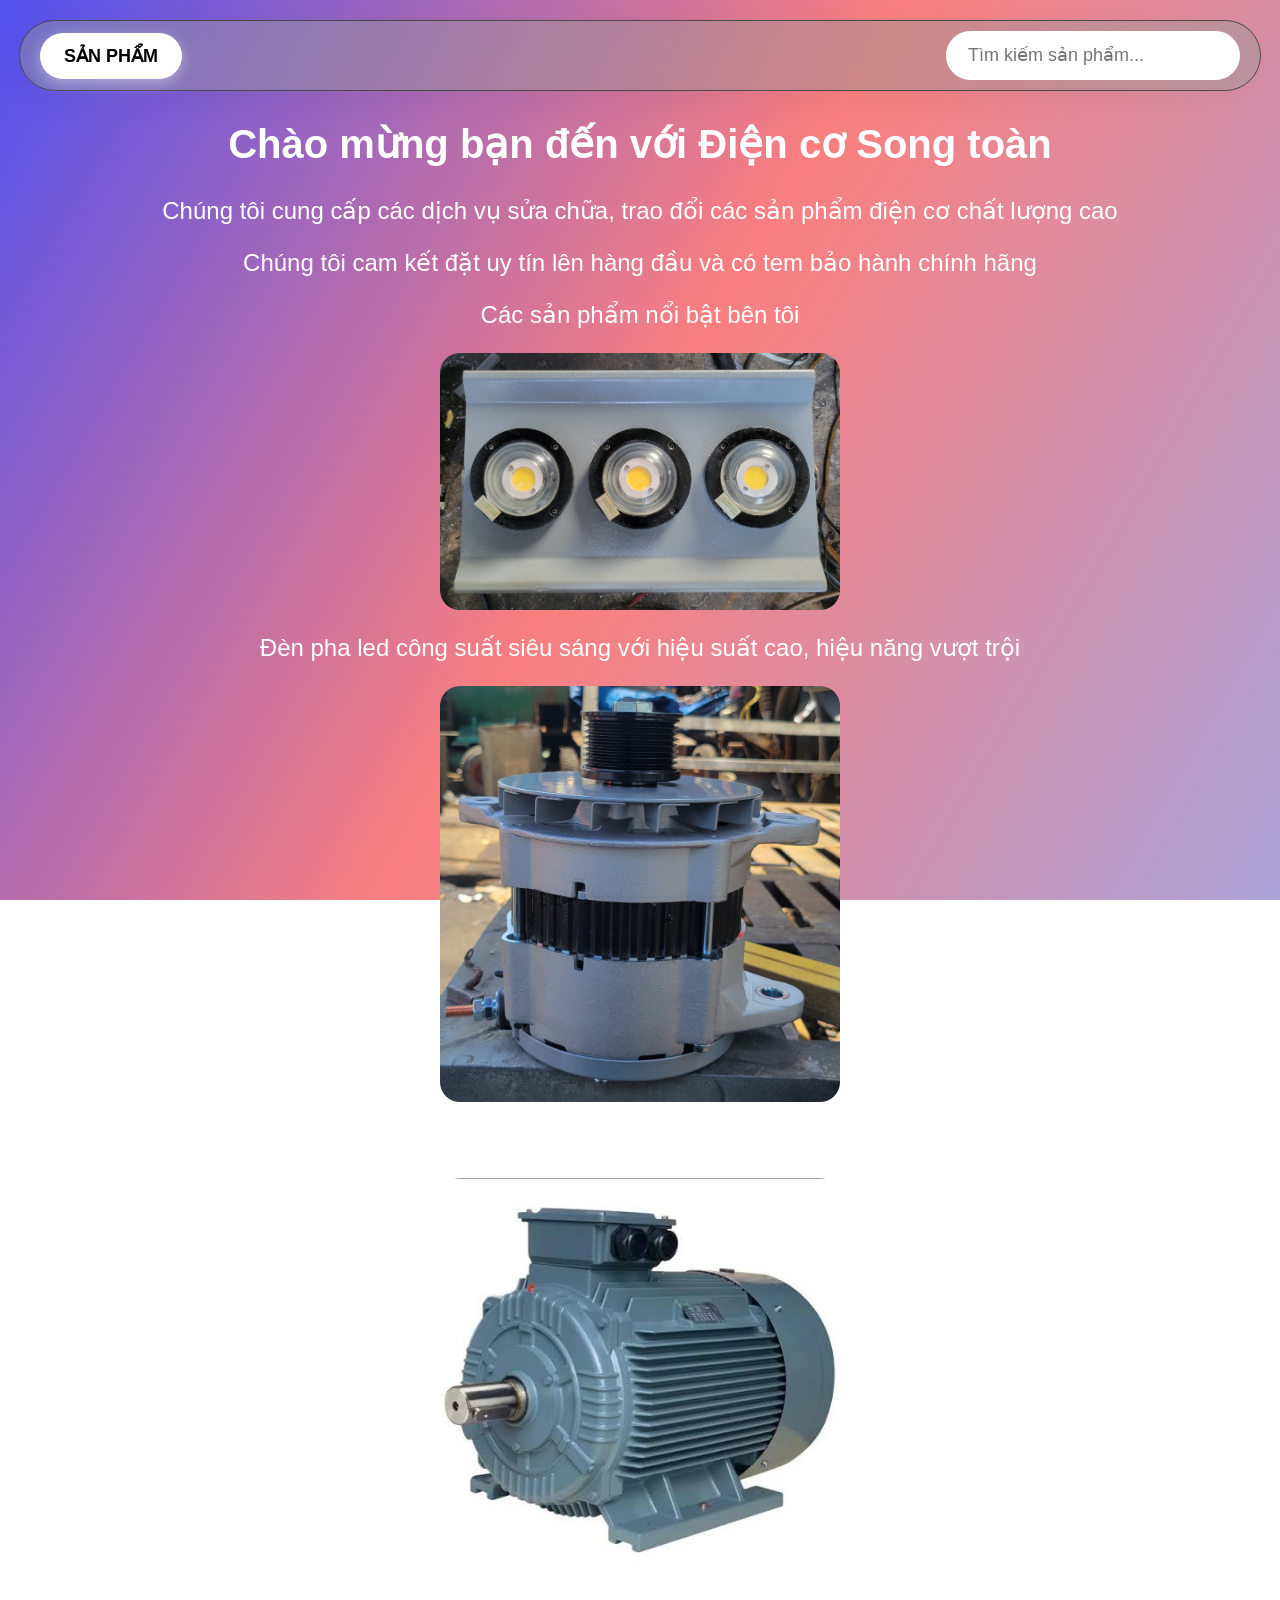
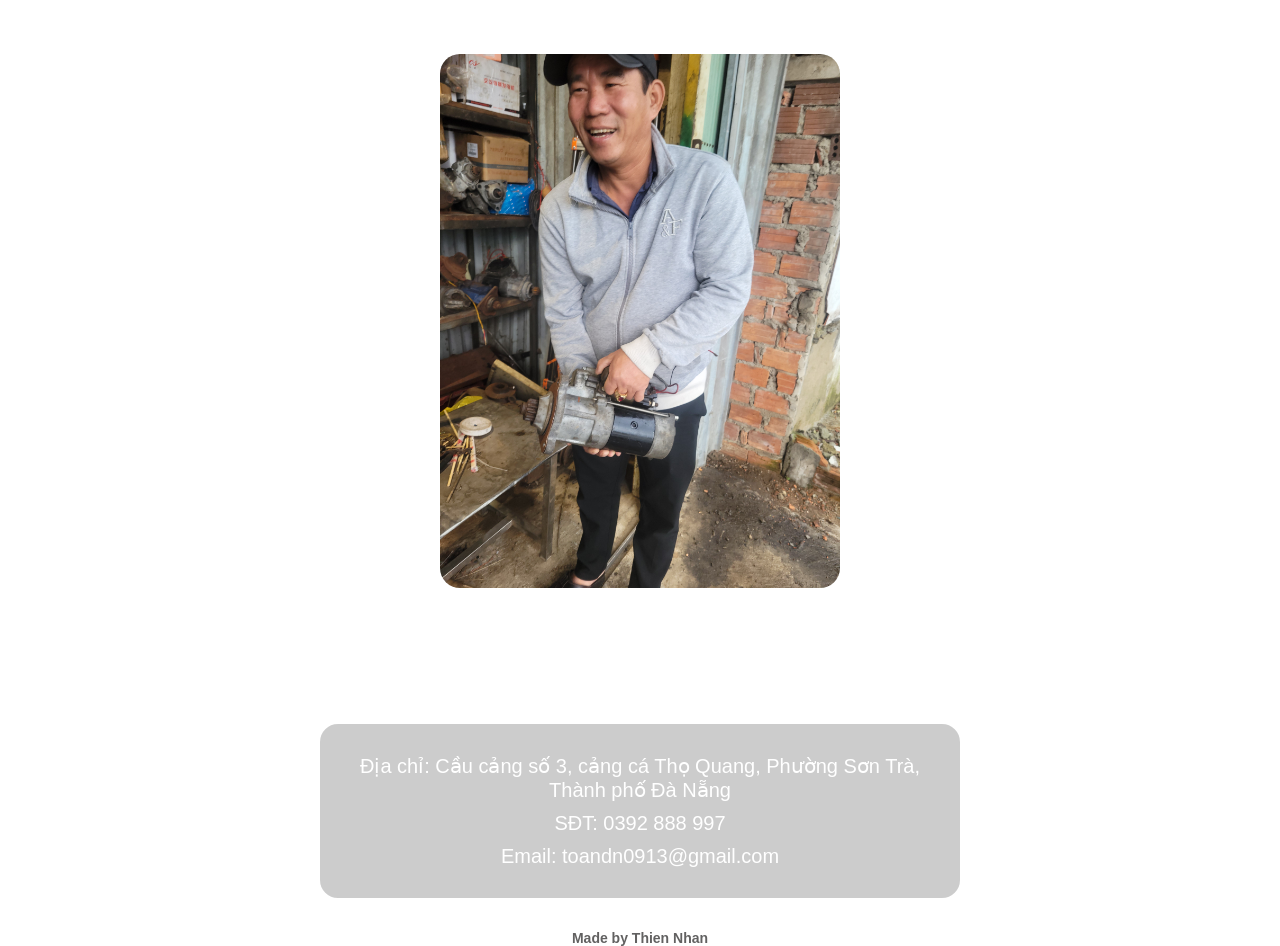
==== commit 4795bda4: "Update index.html" ====
--- a/index.html
+++ b/index.html
@@ -58,5 +58,8 @@
             <p>SĐT: 0392 888 997</p>
             <p>Email: toandn0913@gmail.com</p>
         </div>
+        <div>
+            <b>Made by Thien Nhan</b>
+        </div>
     </body>
 </html>
--- a/style.css
+++ b/style.css
@@ -4,7 +4,6 @@
     position: relative; 
     font-family: Arial, sans-serif; 
     color: #ffffff;
-    margin: 0;
 }
 h1 { 
     text-align: center; 
@@ -18,6 +17,11 @@
     text-align: center; 
     color: #ffffff; 
     font-size: 24px; 
+}
+div {
+    text-align: center;
+    color: #626161;
+    font-size: 14px
 }
 img { 
     display: block; 
@@ -346,29 +350,20 @@
     background-attachment: fixed !important;
     background-size: cover !important;
 }
-/* 🌟 HỒI SINH QUẢ KHUNG SIÊU ĐẸP NGUYÊN BẢN CHAO ĐẢO CẢNG CÁ */
-html, body {
-  margin: 0;
-  padding: 0;
-  min-height: 100vh;
-  background: linear-gradient(300deg, #aba3d9, #fa7f7f, #5151f0) !important;
-  background-attachment: fixed !important;
-  background-size: cover !important;
-}
 .shop-header {
-  display: flex !important;
-  justify-content: space-between !important;
-  align-items: center !important;
-  padding: 10px 20px !important;
-  margin: 20px auto !important;
-  max-width: 1200px;
-  width: 95%;
-  background: rgba(255, 255, 255, 0.08) !important; 
-  backdrop-filter: blur(12px) !important;
-  -webkit-backdrop-filter: blur(12px) !important;
-  border: 1px solid rgba(255, 255, 255, 0.15) !important;
-  border-radius: 50px !important; 
-  box-shadow: 0 8px 32px 0 rgba(0, 0, 0, 0.15) !important;
+    display: flex !important;
+    justify-content: space-between !important;
+    align-items: center !important;
+    padding: 10px 20px !important;
+    margin: 20px auto !important;
+    max-width: 1200px;
+    width: 95%;
+    background: #96969670 !important; 
+    backdrop-filter: blur(12px) !important;
+    -webkit-backdrop-filter: blur(12px) !important;
+    border: 1px solid #494949 !important;
+    border-radius: 50px !important; 
+    box-shadow: 0 8px 32px 0 #0000000c !important;
 }
 .search-container {
   display: block !important;
@@ -376,9 +371,20 @@
 }
 html:has([src*="admin=true"]) .btn-back-box,
 body:has(~ * [href*="admin=true"]) .btn-back-box {
-  display: none !important;
+    display: none !important;
 }
 body:has(#boxAdmin[style*="block"]) .shop-header,
 body:has(#boxAdmin:not([style*="none"])) .shop-header {
-  display: none !important;
-}
+    display: none !important;
+}
+.admin-box-xinh {
+  background: rgba(255, 255, 255, 0.1) !important;
+  backdrop-filter: blur(10px) !important;
+  -webkit-backdrop-filter: blur(10px) !important;
+  border: 1px solid rgba(255, 255, 255, 0.2) !important;
+  border-radius: 16px !important;
+  padding: 30px !important;
+  margin: 30px auto !important;
+  max-width: 900px !important;
+  width: 90% !important;
+}
